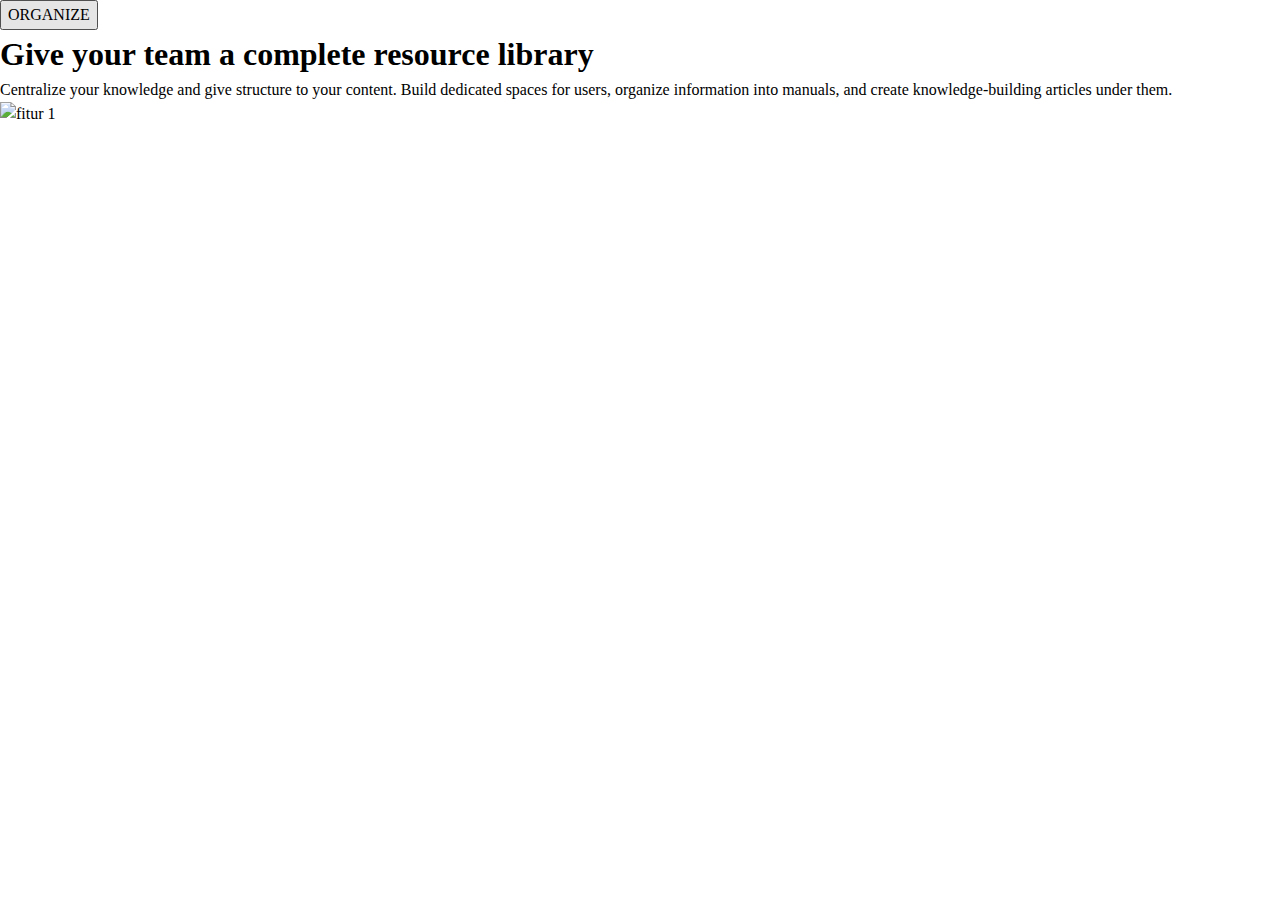
==== index.html @ 1cf99946 "fitur 1 starter" ====
<!DOCTYPE html>
<html lang="en">
  <head>
    <meta charset="UTF-8" />
    <meta http-equiv="X-UA-Compatible" content="IE=edge" />
    <meta name="viewport" content="width=device-width, initial-scale=1.0" />
    <title>Zoho Learn</title>
    <link rel="stylesheet" href="./styles.css" />
    <link rel="stylesheet" href="./components/fitur1.css" />
  </head>
  <body>
    <section class="fitur1">
      <div class="fitur1-left">
        <div>
          <button>ORGANIZE</button>
        </div>
        <div>
          <h1>Give your team a complete resource library</h1>
        </div>
        <div>
          <p>
            Centralize your knowledge and give structure to your content. Build
            dedicated spaces for users, organize information into manuals, and
            create knowledge-building articles under them.
          </p>
        </div>
      </div>
      <div class="fitur1-right">
        <img src="" alt="fitur 1" />
      </div>
    </section>
  </body>
</html>
---- styles.css ----
/*
  1. Use a more-intuitive box-sizing model.
*/
*,
*::before,
*::after {
  box-sizing: border-box;
}
/*
    2. Remove default margin
  */
* {
  margin: 0;
}
/*
    3. Allow percentage-based heights in the application
  */
html,
body {
  height: 100%;
}
/*
    Typographic tweaks!
    4. Add accessible line-height
    5. Improve text rendering
  */
body {
  line-height: 1.5;
  -webkit-font-smoothing: antialiased;
}
/*
    6. Improve media defaults
  */
img,
picture,
video,
canvas,
svg {
  display: block;
  max-width: 100%;
}
/*
    7. Remove built-in form typography styles
  */
input,
button,
textarea,
select {
  font: inherit;
}
/*
    8. Avoid text overflows
  */
p,
h1,
h2,
h3,
h4,
h5,
h6 {
  overflow-wrap: break-word;
}
/*
    9. Create a root stacking context
  */
#root,
#__next {
  isolation: isolate;
}
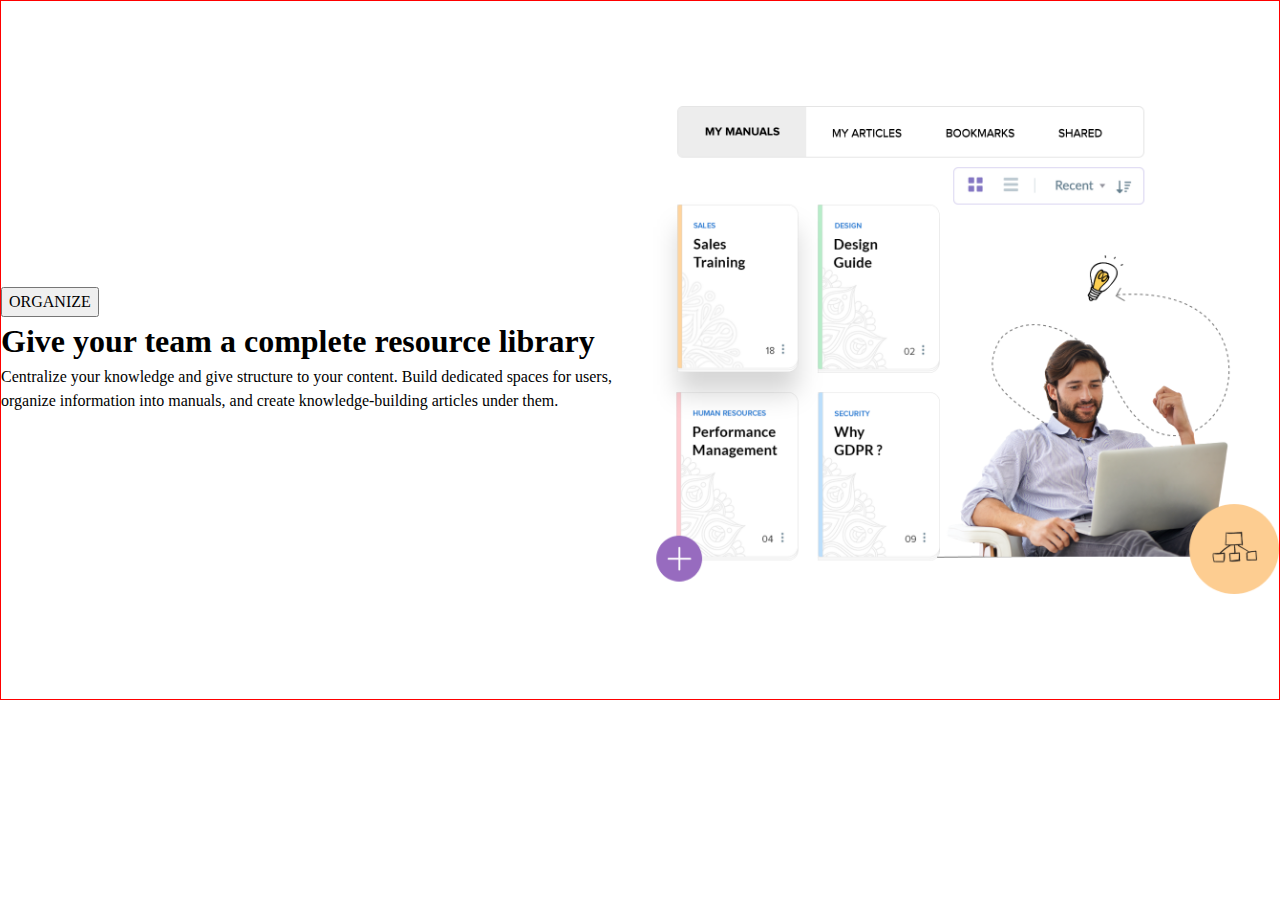
==== commit 390a94c8: "fitur 1 starter" ====
--- a/index.html
+++ b/index.html
@@ -26,7 +26,7 @@
         </div>
       </div>
       <div class="fitur1-right">
-        <img src="" alt="fitur 1" />
+        <img src="./assets/one-stop-resource-mob.webp" alt="fitur 1" />
       </div>
     </section>
   </body>
--- a/components/fitur1.css
+++ b/components/fitur1.css
@@ -0,0 +1,8 @@
+.fitur1 {
+  width: 100%;
+  height: 700px;
+  border: 1px solid red;
+  display: grid;
+  grid-template-columns: 50% 50%;
+  align-items: center;
+}
